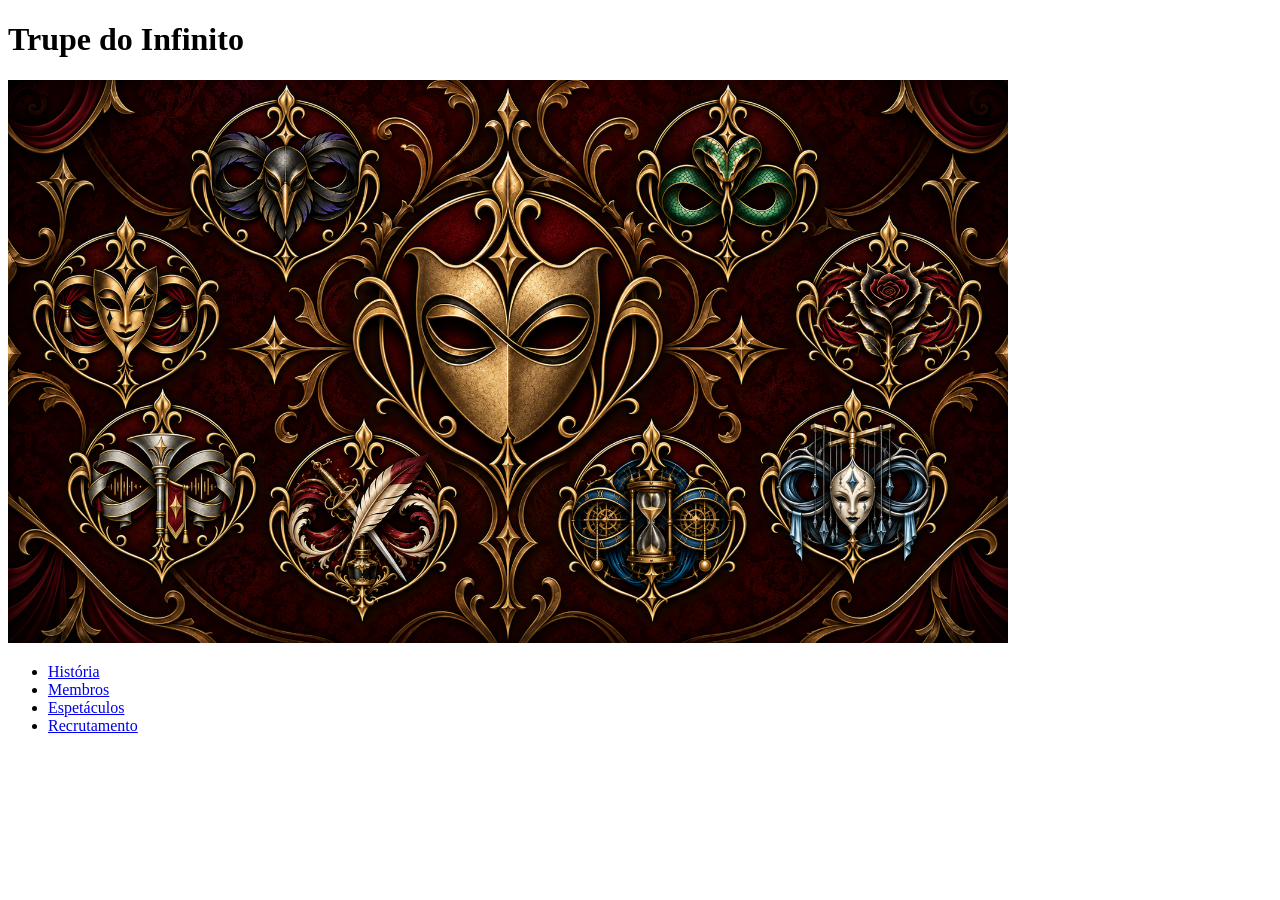
==== index.html @ ab0f1891 "Adiciona formulários: Recrutamento e Registro de palco" ====
<!DOCTYPE html>
<html lang="pt-br">
<head>
    <meta charset="UTF-8">
    <meta name="viewport" content="width=device-width, initial-scale=1.0">
    <title>Trupe do Infinito</title>
    <link rel="icon" type="image/png" href="midia/Icon.png">
</head>
<body>
    <header>
    <h1>Trupe do Infinito</h1>
    <img src="midia/The Troupe.png" alt="Logo da Trupe" width="1000px">
    </header>
    <main>
    <nav>
        <ul>
            <li><a href="historia.html">História</a></li>
            <li><a href="membros.html">Membros</a></li>
            <li><a href="espetaculos.html">Espetáculos</a></li>
            <li><a href="recrutamento.html">Recrutamento</a></li>
        </ul>
    </nav>
    </main>
</body>
</html>
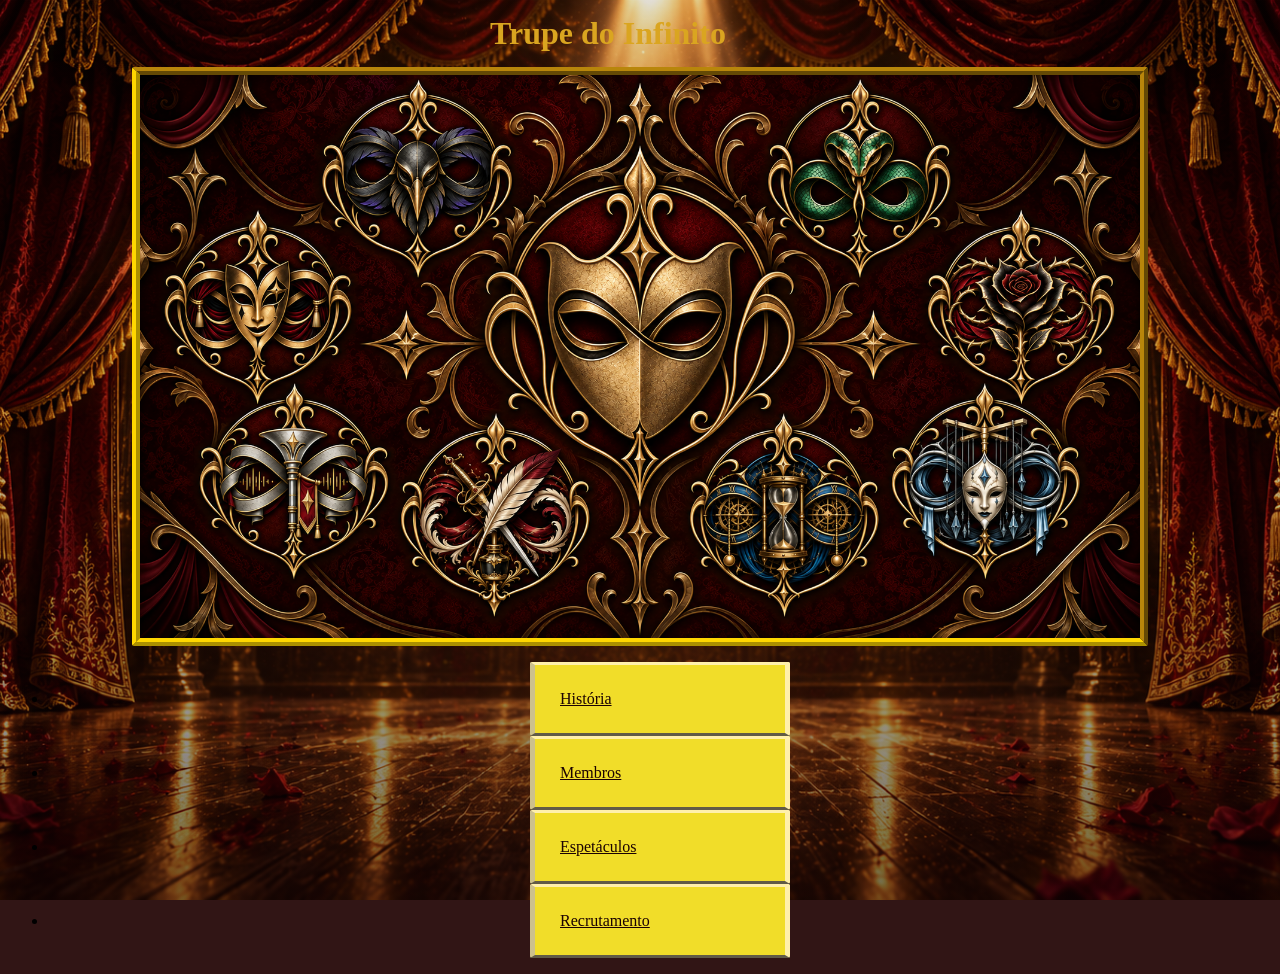
==== commit 08bccc08: "Primeiro teste de css" ====
--- a/index.html
+++ b/index.html
@@ -5,19 +5,20 @@
     <meta name="viewport" content="width=device-width, initial-scale=1.0">
     <title>Trupe do Infinito</title>
     <link rel="icon" type="image/png" href="midia/Icon.png">
+    <link rel="stylesheet" href="style.css">
 </head>
 <body>
     <header>
     <h1>Trupe do Infinito</h1>
-    <img src="midia/The Troupe.png" alt="Logo da Trupe" width="1000px">
+    <img id="logo" src="midia/The Troupe.png" alt="Logo da Trupe Extendida">
     </header>
     <main>
     <nav>
         <ul>
-            <li><a href="historia.html">História</a></li>
-            <li><a href="membros.html">Membros</a></li>
-            <li><a href="espetaculos.html">Espetáculos</a></li>
-            <li><a href="recrutamento.html">Recrutamento</a></li>
+            <li><a href="historia.html" class="menu">História</a></li>
+            <li><a href="membros.html" class="menu">Membros</a></li>
+            <li><a href="espetaculos.html" class="menu">Espetáculos</a></li>
+            <li><a href="recrutamento.html" class="menu">Recrutamento</a></li>
         </ul>
     </nav>
     </main>
--- a/style.css
+++ b/style.css
@@ -0,0 +1,47 @@
+body{
+    background-color: rgb(49, 21, 21);
+        color: var(--texto-claro);
+
+    background-image:
+        linear-gradient(
+            to bottom,
+            rgba(24, 3, 4, 0.12),
+            rgba(24, 3, 4, 0.20) 45%,
+            rgba(15, 2, 3, 0.58) 100%
+        ),
+        url("midia/Background.png");
+
+    background-size: cover;
+    background-position: center top;
+    background-repeat: no-repeat;
+    background-attachment: fixed;
+}
+
+h1{
+    color: goldenrod;
+    width: 300px;
+    margin: 15px auto;
+}
+
+#logo{
+    border-width: 8px;
+    border-style: ridge;
+    border-color: darkgoldenrod darkgoldenrod gold gold;
+    border-radius: 2px;
+    display: block;
+    width: 1000px;
+    margin: auto;
+}
+
+.menu{
+    color: rgb(27, 2, 2);
+    background-color: rgb(241, 221, 41);
+    border-style: solid;
+    border-color: rgb(255, 240, 171) rgb(255, 240, 171) rgb(97, 91, 70) rgb(204, 192, 140);
+    border-radius: 2px;
+    border-width: 3px 5px;
+    width: 200px;
+    margin: auto;
+    display: grid;
+    padding: 25px;
+}
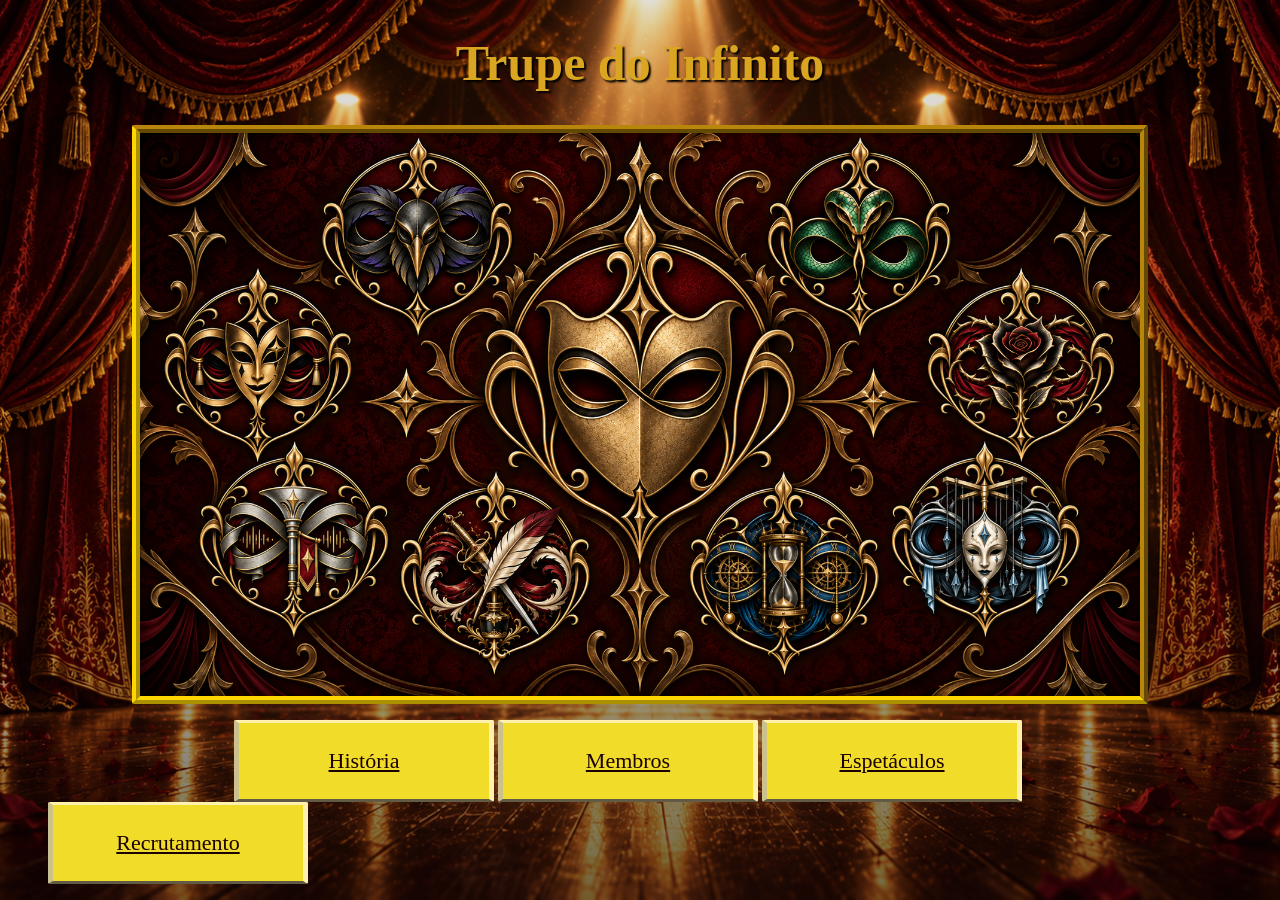
==== commit 8a4e5104: "Alinhamento de nav inicial" ====
--- a/index.html
+++ b/index.html
@@ -15,7 +15,7 @@
     <main>
     <nav>
         <ul>
-            <li><a href="historia.html" class="menu">História</a></li>
+            <li><a href="historia.html" class="menu" id="men1">História</a></li>
             <li><a href="membros.html" class="menu">Membros</a></li>
             <li><a href="espetaculos.html" class="menu">Espetáculos</a></li>
             <li><a href="recrutamento.html" class="menu">Recrutamento</a></li>
--- a/style.css
+++ b/style.css
@@ -19,8 +19,11 @@
 
 h1{
     color: goldenrod;
-    width: 300px;
-    margin: 15px auto;
+    text-align: center;
+    text-shadow: 2px 2px 2px black;
+    font-family: 'Times New Roman', Times, serif;
+    font-size: 50px;
+    font-weight: 800;
 }
 
 #logo{
@@ -30,7 +33,8 @@
     border-radius: 2px;
     display: block;
     width: 1000px;
-    margin: auto;
+    margin-left: auto;
+    margin-right: auto;
 }
 
 .menu{
@@ -41,7 +45,20 @@
     border-radius: 2px;
     border-width: 3px 5px;
     width: 200px;
-    margin: auto;
-    display: grid;
     padding: 25px;
+    text-align: center;
+    font-family: Georgia, 'Times New Roman', Times, serif;
+    font-size: 22px;
 }
+
+li{
+    display: inline-flex;
+    justify-content: center;
+    align-items: center;
+    list-style: none;
+
+}
+
+#men1{
+    margin-left: 186px;
+}
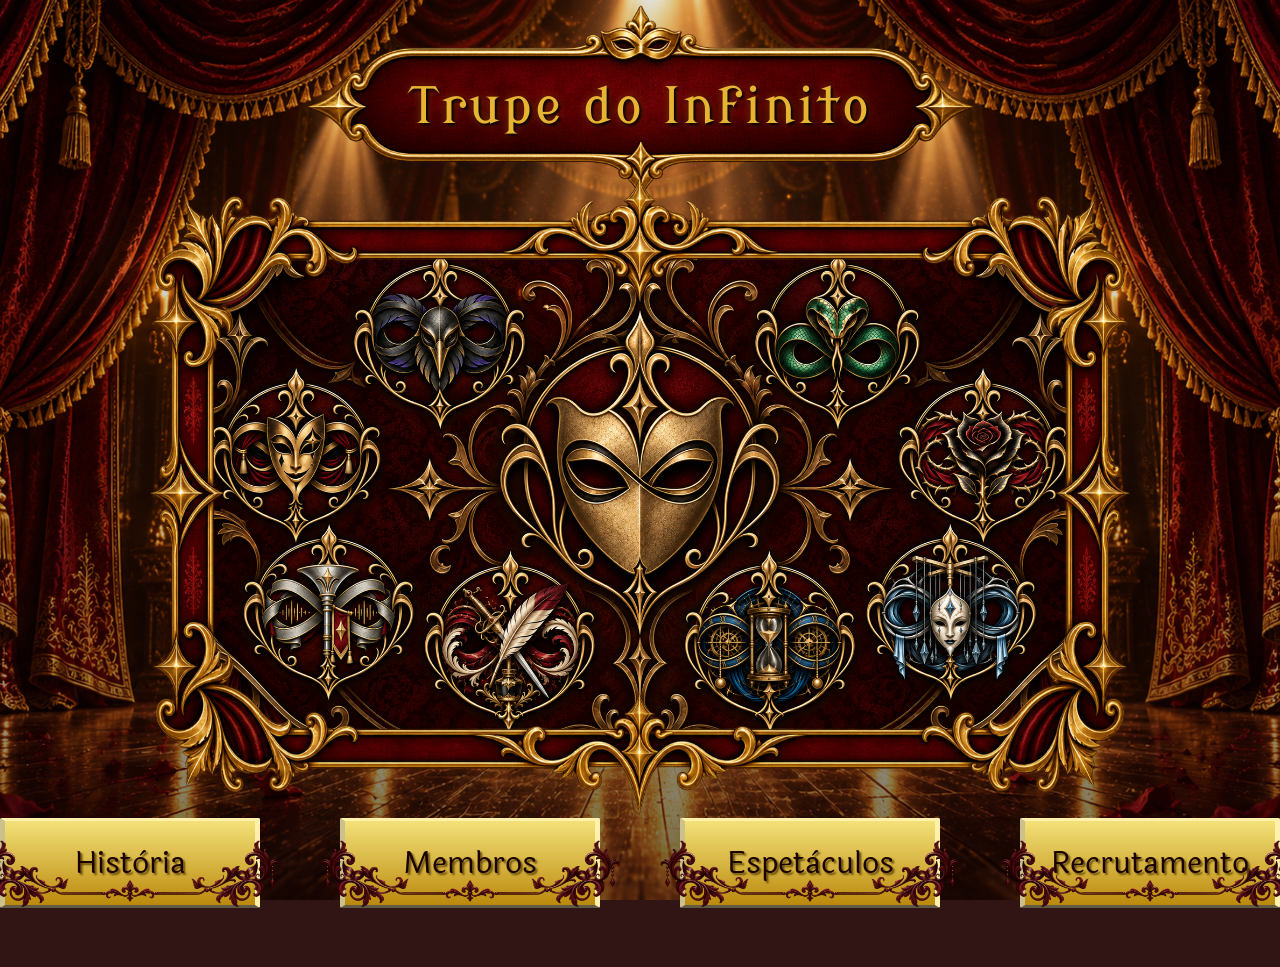
==== commit 72ca0260: "V1 do CSS da página inicial" ====
--- a/index.html
+++ b/index.html
@@ -6,19 +6,38 @@
     <title>Trupe do Infinito</title>
     <link rel="icon" type="image/png" href="midia/Icon.png">
     <link rel="stylesheet" href="style.css">
+    <link rel="preconnect" href="https://fonts.googleapis.com">
+    <link rel="preconnect" href="https://fonts.gstatic.com" crossorigin>
+    <link href="https://fonts.googleapis.com/css2?family=Laila:wght@300;400;500;600;700&display=swap" rel="stylesheet">
+    <link href="https://fonts.googleapis.com/css2?family=Abyssinica+SIL&family=Modern+Antiqua&display=swap" rel="stylesheet">
 </head>
 <body>
     <header>
     <h1>Trupe do Infinito</h1>
-    <img id="logo" src="midia/The Troupe.png" alt="Logo da Trupe Extendida">
+    <div class="logoGeral">
+        <img id="logo" src="midia/The Troupe.png" alt="Logo da Trupe Extendida">
+        <img id="Moldura" src="midia/Moldura.png">
+    </div>
     </header>
     <main>
     <nav>
         <ul>
-            <li><a href="historia.html" class="menu" id="men1">História</a></li>
-            <li><a href="membros.html" class="menu">Membros</a></li>
-            <li><a href="espetaculos.html" class="menu">Espetáculos</a></li>
-            <li><a href="recrutamento.html" class="menu">Recrutamento</a></li>
+            <li><a href="historia.html" class="menu" id="men1">
+                <span>Història</span>
+                <i class="orn-left"></i>
+            </a></li>
+            <li><a href="membros.html" class="menu">
+                <span>Membros</span>
+                <i class="orn-left"></i>
+            </a></li>
+            <li><a href="espetaculos.html" class="menu">
+                <span>Espetàculos</span>
+                <i class="orn-left"></i>
+            </a></li>
+            <li><a href="recrutamento.html" class="menu">
+                <span>Recrutamento</span>
+                <i class="orn-left"></i>
+            </a></li>
         </ul>
     </nav>
     </main>
--- a/style.css
+++ b/style.css
@@ -18,47 +18,161 @@
 }
 
 h1{
-    color: goldenrod;
-    text-align: center;
-    text-shadow: 2px 2px 2px black;
-    font-family: 'Times New Roman', Times, serif;
+    width: 800px;
+    aspect-ratio: 3.5 / 1;
+
+    margin: -15px auto -10px;
+
+    display: flex;
+    justify-content: center;
+    align-items: center;
+
+    background-image: url(midia/Title.png);
+    background-size: contain;
+    background-position: center;
+    background-repeat: no-repeat;
+
+    color: rgb(230, 180, 50);
+    font-family: "Modern Antiqua", serif;
+    font-weight: 400;
+    font-style: normal;
     font-size: 50px;
-    font-weight: 800;
+
+    text-shadow:
+        2px 2px 3px black,
+        0 0 8px rgb(120, 60, 0);
+    
+    letter-spacing: 3px;
+}
+
+.logoGeral{
+    position: relative;
+    width: 900px;
+    max-width: 90%;
+    margin: 35px auto 45px;
 }
 
 #logo{
-    border-width: 8px;
-    border-style: ridge;
-    border-color: darkgoldenrod darkgoldenrod gold gold;
-    border-radius: 2px;
     display: block;
-    width: 1000px;
-    margin-left: auto;
-    margin-right: auto;
+    width: 100%;
+    height: auto;
+    position: relative;
+    z-index: 1;
+}
+
+#Moldura{
+    position: absolute;
+    top: 50%;
+    left: 50%;
+    width: 110%;
+    height: 130%;
+    transform: translate(-50%, -50%);
+    pointer-events: none;
+    z-index: 2;
 }
 
 .menu{
     color: rgb(27, 2, 2);
-    background-color: rgb(241, 221, 41);
+    position: relative;
+    background: linear-gradient( 180deg, rgb(243, 225, 121), rgb(187, 137, 12));
     border-style: solid;
     border-color: rgb(255, 240, 171) rgb(255, 240, 171) rgb(97, 91, 70) rgb(204, 192, 140);
     border-radius: 2px;
     border-width: 3px 5px;
-    width: 200px;
+    display: flex;
+    justify-content: center;
+    align-items: center;
+    width: 260px;
+    height: 90px;
     padding: 25px;
-    text-align: center;
-    font-family: Georgia, 'Times New Roman', Times, serif;
-    font-size: 22px;
+    text-decoration: none;
+    font-family: "Laila", serif;
+    text-shadow: 2px 2px 2px rgb(99, 73, 9);
+    font-size: 30px;
+    transition: 0.3s;
+    margin: 0;
+    box-sizing: border-box;
+    overflow: visible;
+}
+
+.menu .orn-left{
+    position: absolute;
+    top: 40%;
+    transform: translateY(-50%);
+    width: 220px;
+    height: 210px;
+
+    background-repeat: no-repeat;
+    background-position: center;
+    background-size: contain;
+
+    pointer-events: none;
+    z-index: 2;
+    opacity: 0;
+
+    transition: opacity 0.2s ease;
+}
+
+.menu .orn-left{
+    left: -75px;
+    background-image: url("midia/Molde2E.png");
+}
+
+.menu:hover .orn-left{
+    opacity: 1;
+}
+
+.menu span{
+    position: relative;
+    z-index: 3;
+}
+
+.menu::before{
+    content: "";
+    position: absolute;
+
+    left: 50%;
+    top: 65%;
+    transform: translate(-50%, -50%);
+
+    width: 300px;
+    height: 100px;
+
+    background: url("midia/Molde1.png") center / contain no-repeat;
+
+    pointer-events: none;
+    z-index: 2;
+
+    opacity: 1;
+    transition: opacity 0.2s ease
+}
+
+.menu:hover::before{
+    opacity: 0;
+}
+
+.menu:hover{
+    background: linear-gradient( 135deg, rgb(75, 4, 4), black);
+    color: rgb(255, 239, 149);
+    text-shadow: 2px 2px 3px black,
+    0 0 8px rgba(255, 221, 120, 0.7);
+}
+
+
+nav ul{
+    display: flex;
+    justify-content: center;
+    align-items: center;
+    gap: 80px;
+    padding: 20px;
+    margin: 0;
 }
 
 li{
-    display: inline-flex;
-    justify-content: center;
-    align-items: center;
     list-style: none;
-
 }
 
-#men1{
-    margin-left: 186px;
+.descrições-link{
+    line-height: 1px;
+    font-size: 10px;
 }
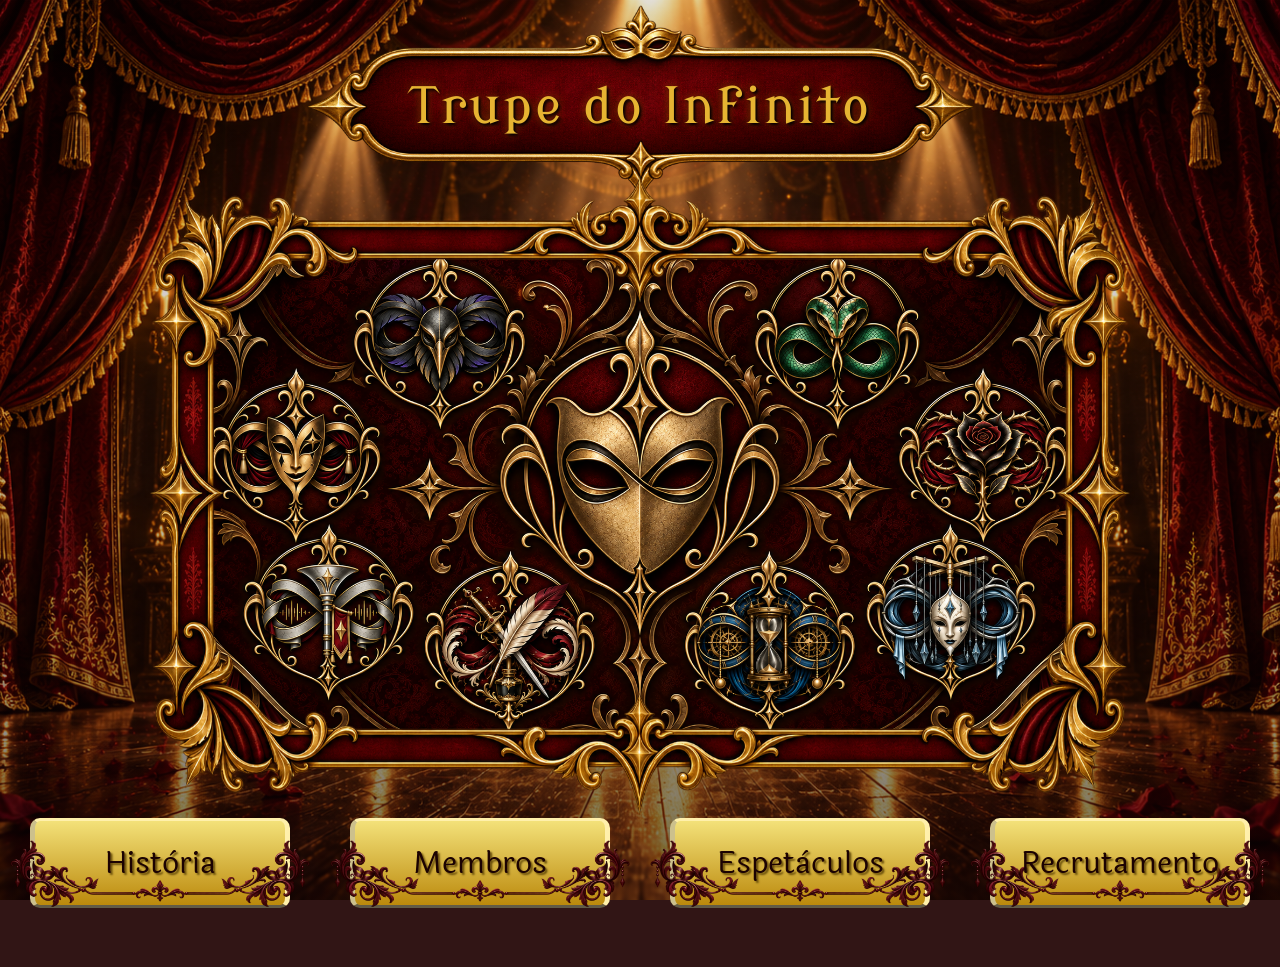
==== commit afd968df: "V1 CSS História" ====
--- a/index.html
+++ b/index.html
@@ -13,14 +13,14 @@
 </head>
 <body>
     <header>
-    <h1>Trupe do Infinito</h1>
+    <h1 id="titleIndex">Trupe do Infinito</h1>
     <div class="logoGeral">
         <img id="logo" src="midia/The Troupe.png" alt="Logo da Trupe Extendida">
         <img id="Moldura" src="midia/Moldura.png">
     </div>
     </header>
     <main>
-    <nav>
+    <nav id="menuInicial">
         <ul>
             <li><a href="historia.html" class="menu" id="men1">
                 <span>Història</span>
--- a/style.css
+++ b/style.css
@@ -17,7 +17,7 @@
     background-attachment: fixed;
 }
 
-h1{
+#titleIndex{
     width: 800px;
     aspect-ratio: 3.5 / 1;
 
@@ -77,7 +77,7 @@
     background: linear-gradient( 180deg, rgb(243, 225, 121), rgb(187, 137, 12));
     border-style: solid;
     border-color: rgb(255, 240, 171) rgb(255, 240, 171) rgb(97, 91, 70) rgb(204, 192, 140);
-    border-radius: 2px;
+    border-radius: 10px;
     border-width: 3px 5px;
     display: flex;
     justify-content: center;
@@ -159,11 +159,11 @@
 }
 
 
-nav ul{
-    display: flex;
-    justify-content: center;
-    align-items: center;
-    gap: 80px;
+#menuInicial ul{
+    display: flex;
+    justify-content: center;
+    align-items: center;
+    gap: 60px;
     padding: 20px;
     margin: 0;
 }
@@ -172,7 +172,55 @@
     list-style: none;
 }
 
-.descrições-link{
-    line-height: 1px;
-    font-size: 10px;
+#Origem{
+
+    background: linear-gradient( 179deg, rgb(140, 6, 6), rgb(69, 6, 6));
+    padding: 20px;
+    border: 5px ridge gold;
+
+
+    display: flex;
+    justify-content: center;
+    align-items: center;
+
+    color: rgb(230, 180, 50);
+    font-family: "Modern Antiqua", serif;
+    font-weight: 400;
+    font-style: normal;
+    font-size: 50px;
+    text-shadow: 5px 5px 5px  black;
+
+}
+
+#historia{
+    background-color: rgb(17, 16, 16);
+
+    color: bisque;
+    font-family: "Laila", serif;
+    text-shadow: 2px 2px 2px rgb(99, 73, 9);
+
+    padding: 15px 30px;
+
+    border: 5px ridge darkgoldenrod;
+}
+#historia b{
+    color: rgb(249, 242, 142);
+}
+#historia i{
+    color: rgb(142, 209, 242);
+}
+#historia .Trupe{
+    color:gold
+}
+
+#back{
+    display: flex;
+    justify-content: center;
+    align-items: center;
+
+    background-color: black;
+
+    border: 2px groove gold;
+    border-radius: 5px;
+    border-width: 3px 5px;
 }
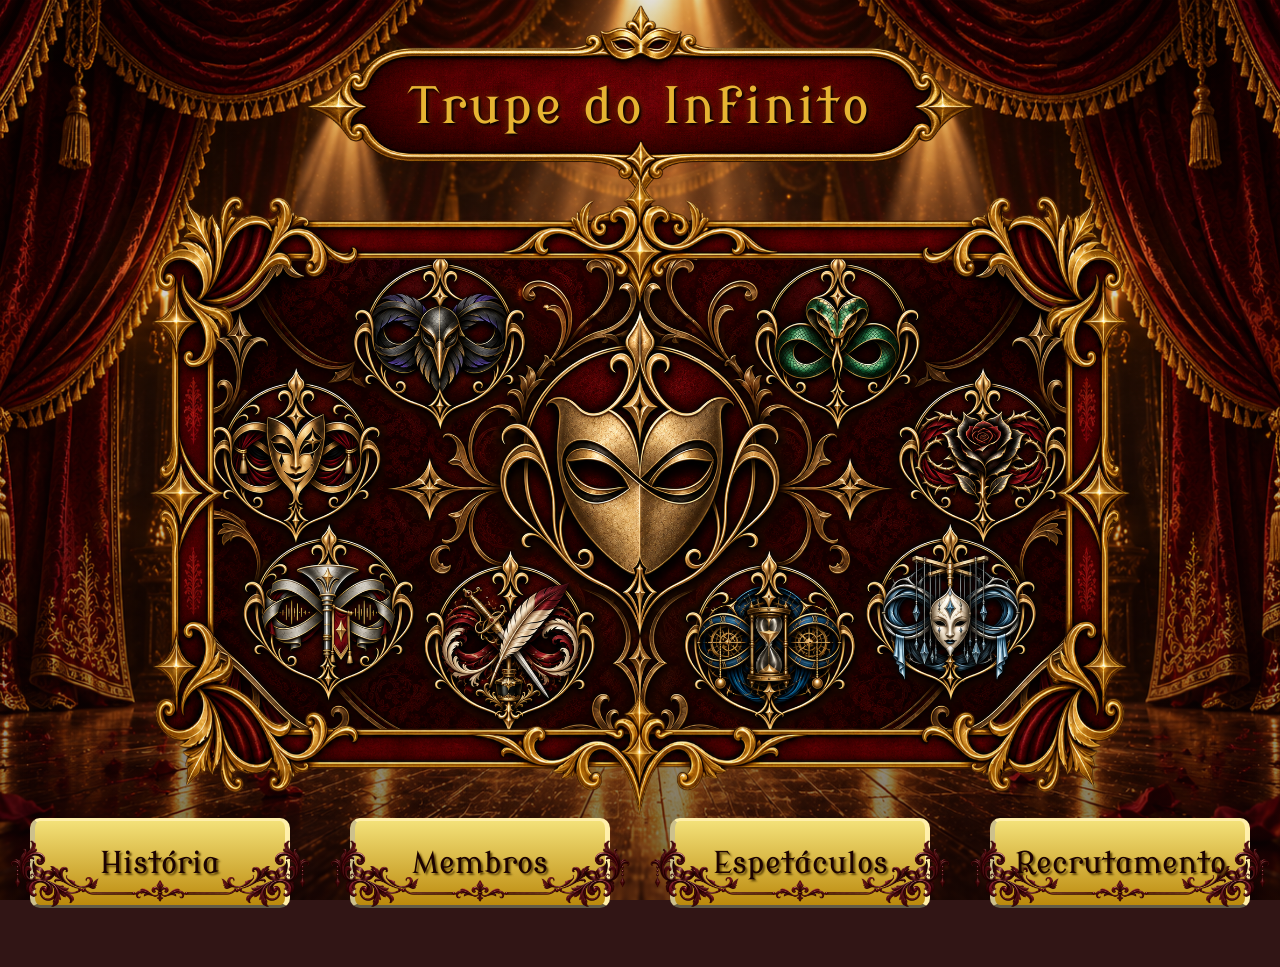
==== commit c803b53f: "Correção texto e fonte" ====
--- a/index.html
+++ b/index.html
@@ -23,7 +23,7 @@
     <nav id="menuInicial">
         <ul>
             <li><a href="historia.html" class="menu" id="men1">
-                <span>Història</span>
+                <span>História</span>
                 <i class="orn-left"></i>
             </a></li>
             <li><a href="membros.html" class="menu">
@@ -31,7 +31,7 @@
                 <i class="orn-left"></i>
             </a></li>
             <li><a href="espetaculos.html" class="menu">
-                <span>Espetàculos</span>
+                <span>Espetáculos</span>
                 <i class="orn-left"></i>
             </a></li>
             <li><a href="recrutamento.html" class="menu">
--- a/style.css
+++ b/style.css
@@ -1,6 +1,6 @@
 body{
     background-color: rgb(49, 21, 21);
-        color: var(--texto-claro);
+        color: bisque;
 
     background-image:
         linear-gradient(
@@ -40,7 +40,7 @@
 
     text-shadow:
         2px 2px 3px black,
-        0 0 8px rgb(120, 60, 0);
+        0 0 8px rgb(120, 60, 0, 0.9);
     
     letter-spacing: 3px;
 }
@@ -86,7 +86,7 @@
     height: 90px;
     padding: 25px;
     text-decoration: none;
-    font-family: "Laila", serif;
+    font-family: "Modern Antiqua", serif;
     text-shadow: 2px 2px 2px rgb(99, 73, 9);
     font-size: 30px;
     transition: 0.3s;
@@ -172,11 +172,13 @@
     list-style: none;
 }
 
-#Origem{
-
-    background: linear-gradient( 179deg, rgb(140, 6, 6), rgb(69, 6, 6));
-    padding: 20px;
-    border: 5px ridge gold;
+.Titulo{
+
+    background: linear-gradient( 179deg, rgb(31, 1, 1), rgb(15, 3, 2));
+    padding: 15px;
+    border: 2px ridge gold;
+    border-radius: 10px;
+    margin-top: 10px;
 
 
     display: flex;
@@ -192,35 +194,801 @@
 
 }
 
-#historia{
-    background-color: rgb(17, 16, 16);
+.page{
+    background: radial-gradient(circle, rgb(109, 7, 7), rgb(58, 5, 5));
 
     color: bisque;
-    font-family: "Laila", serif;
+    font-family: "Literata", serif;
+    font-size: 18px;
     text-shadow: 2px 2px 2px rgb(99, 73, 9);
 
     padding: 15px 30px;
-
-    border: 5px ridge darkgoldenrod;
-}
-#historia b{
+    margin: 30px auto;
+
+    border: 10px ridge darkgoldenrod;
+    border-radius: 50px;
+
+    display: none;
+
+    max-width: 59%;
+
+    line-height: 180%;
+}
+.page b{
     color: rgb(249, 242, 142);
 }
-#historia i{
+.page i{
     color: rgb(142, 209, 242);
 }
-#historia .Trupe{
+.page .Trupe{
     color:gold
 }
 
-#back{
-    display: flex;
-    justify-content: center;
-    align-items: center;
-
-    background-color: black;
-
-    border: 2px groove gold;
-    border-radius: 5px;
+footer{
+    display: flex;
+    justify-content: center;
+    align-items: center;
+}
+
+.HistImg{
+    width: 68%;
+
+    margin: 30px auto 10px;
+    border: 5px groove gold;
+
+    display: block;
+
+    box-shadow: 5px 5px 10px black;
+}
+
+#HistFooter{
+    background: linear-gradient( 179deg, rgb(31, 1, 1), rgb(15, 3, 2));
+    padding: 5px;
+    border: 2px ridge gold;
+    border-radius: 10px;
+    margin: -25px auto;
+
+    display: flex;
+    justify-content: center;
+    align-items: center;
+
+    color: rgb(230, 180, 50);
+    font-family: "Modern Antiqua", serif;
+    font-weight: 400;
+    font-style: normal;
+    font-size: 25px;
+    text-shadow: 5px 5px 5px  black;
+
+    box-sizing: border-box;
+    width: 20%;
+}
+
+#HistFooter img{
+    display: block;
+
+    width: 40px;
+    height: auto;
+
+    object-fit: contain;
+}
+
+#HistFooter p{
+    margin: 0 auto;
+}
+
+.cont{
+    display: none;
+}
+
+.seta{
+    background: transparent;
+    border: none;
+
+    color: gold;
+
+    display: flex;
+    align-items: center;
+    gap: 5px;
+
+    cursor: pointer;
+
+    font-family: "Literata", serif;
+    font-weight: bolder;
+    font-size: medium;
+}
+
+.seta:hover{
+    filter: brightness(1.35);
+    transform: scale(1.05);
+}
+
+.navegador{
+    display: flex;
+    justify-content: center;
+    align-items: center;
+
+    padding: 5px;
+}
+
+.navegador a, .navegador b{
+    background: radial-gradient(circle, goldenrod, darkgoldenrod);
+
+    padding: 8px;
+    padding-left: 80px;
+    padding-right: 80px;
+    margin-top: -15px;
+    border-radius: 2px;
+
+    display: flex;
+    justify-content: center;
+    align-items: center;
+}
+.navegador a{
+    color:rgb(75, 4, 4);
+    text-decoration: none;
+    font-family: "Modern Antiqua", serif;
+    font-weight: bolder;
+    font-size: medium;
+    transition: 0.3s;
+}
+.navegador b{
+    color:black;
+    text-decoration: none;
+    font-family: "Modern Antiqua", serif;
+    font-weight: bolder;
+    font-size: medium;
+    transition: 0.3s;
+}
+
+.navegador a:hover{
+    background: linear-gradient( 135deg, rgb(75, 4, 4), black);
+    color: rgb(255, 239, 149);
+    text-shadow: 2px 2px 3px black,
+    0 0 8px rgba(255, 221, 120, 0.7);
+}
+
+.membro{
+    display: none;
+
+    background:
+        radial-gradient(
+            circle at 15% 35%,
+            var(--cor-media) 0%,
+            var(--cor-escura) 45%
+        );
+
+    color: bisque;
+    font-family: "Literata", serif;
+    font-size: 18px;
+    text-shadow: 2px 2px 2px rgba(0, 0, 0, 0.63);
+
+    padding: 15px 30px;
+    margin-bottom: 2%;
+
+    border: 5px solid darkgoldenrod;
+    border-radius: 50px;
+    box-sizing: border-box;
+    box-shadow: inset 15px 15px 45px black;
+}
+#visionaria{
+    --cor-media: #39444d;
+    --cor-escura: #0d1114;
+    --cor-acento: #bbc8d1;
+    --cor-secundaria: #d5aa55;
+        background:
+        radial-gradient(
+            circle at 15% 30%,
+            #45535d 0%,
+            #1b2429 35%,
+            #0d1012 75%
+        );
+}
+#diletante{
+    --cor-escura: #150303;
+    --cor-media: #560b0d;
+    --cor-acento: #b92b32;
+    --cor-secundaria: #c69a42;
+}
+#corvo{
+    --cor-escura: #0c0801;
+    --cor-media: #300030;
+    --cor-acento: #8e3a9e;
+    --cor-secundaria: #97835a;
+}
+#arauto{
+    --cor-media: #6f6a58;
+    --cor-escura: #17140e;
+    --cor-acento: #f3b310;
+    --cor-secundaria: #f0d89a;
+        background:
+        radial-gradient(
+            circle at 15% 30%,
+            #77715f 0%,
+            #3d392f 35%,
+            #17140e 80%
+        );
+}
+#rosa{
+    --cor-acento: #c23b42;
+    --cor-media: #68191d;
+    --cor-escura: #120304;
+    --cor-secundaria: #b99a58;
+
+    box-shadow:
+    0 0 18px rgba(155, 30, 35, 0.45);
+}
+#vibora{
+    --cor-media: #164c2d;
+    --cor-escura: #041109;
+    --cor-acento: #3d9860;
+    --cor-secundaria: #b88943;
+    background:
+    radial-gradient(
+        circle at 15% 30%,
+        #174b2c 0%,
+        #0b2818 40%,
+        #041009 80%
+    );
+}
+#poeta{
+    --cor-media: #35101f;
+    --cor-escura: #090506;
+    --cor-acento: #b48a42;
+    --cor-secundaria: #d2b16d;
+        background:
+        radial-gradient(
+            circle at 15% 30%,
+            #35101f 0%,
+            #1d0911 38%,
+            #080506 78%
+        );
+}
+#marionete{
+    --cor-media: #203d5a;
+    --cor-escura: #070b16;
+    --cor-acento: #5594c2;
+    --cor-secundaria: #d4dbe3;
+}
+#relogio{
+    --cor-media: #493015;
+    --cor-escura: #080b10;
+    --cor-acento: #9c651e;
+    --cor-secundaria: #bb8c3a;
+        background:
+        radial-gradient(
+            circle at 15% 30%,
+            #50351a 0%,
+            #21150b 38%,
+            #07101b 100%
+        );
+}
+#mimica{
+    --cor-media: #132b73;
+    --cor-escura: #050616;
+    --cor-acento: #456fc7;
+    --cor-secundaria: #c7d0e4;
+    background:
+    radial-gradient(
+        circle at 15% 30%,
+        #19347c 0%,
+        #0c1747 35%,
+        #050616 75%
+    );
+}
+
+#membrosLayout{
+    display: grid;
+
+    grid-template-columns: 280px 1fr;
+
+    gap: 35px;
+    align-items: start;
+
+    max-width: 1650px;
+
+    margin: 35px auto;
+}
+.membro-principal{
+    display: grid;
+
+    grid-template-columns: 320px 1fr;
+
+    gap: 35px;
+
+    align-items: start;
+}
+.membro-imagem img{
+    display: block;
+
+    width: 100%;
+    height: auto;
+
+    border: 3px solid var(--cor-secundaria);
+    border-radius: 15px;
+
+    box-shadow:
+        0 0 10px var(--cor-media);
+}
+.membro-info{
+    margin-top: 5%;
+}
+.membro p{
+    font-size: 20px;
+    line-height: 1.45;
+    margin-top: 1%;
+}
+.membro h2{
+    font-size: 230%;
+    display: flex;
+    justify-content: center;
+    margin-bottom: -2px;
+    color: var(--cor-secundaria);
+    font-family: "Modern Antiqua", serif;
+}
+.membro b{
+    color: var(--cor-acento);
+}
+.membros-lateral{
+    width: 100%;
+
+    display: flex;
+    flex-direction: column;
+
+    align-items: center;
+
+    gap: 20px;
+}
+#membroAtivoPreview{
+    width: 100%;
+
+    display: flex;
+    flex-direction: column;
+
+    align-items: center;
+    justify-content: center;
+
+    gap: 3px;
+
+    background: radial-gradient(circle,#320607, #160202 75%);
+    border: 5px solid #9e7414;
+    border-radius: 20px;
+    box-shadow: 10px 10px 5px black;
+
+    padding: 1%;
+}
+.seloGrande img{
+    display: block;
+
+    width: 200px;
+    height: 200px;
+
+    object-fit: contain;
+}
+.seloGrande span{
+    display: flex;
+    justify-content: center;
+    align-items: center;
+}
+.nomeSeloGrande{
+    color: goldenrod;
+
+    font-family: "Modern Antiqua", serif;
+    font-size: 26px;
+
+    text-shadow:
+        2px 2px 3px black,
+        0 0 7px rgba(218, 165, 32, 0.5);
+}
+#gradeSelos{
+    display: grid;
+
+    grid-template-columns: repeat(2, 1fr);
+
+    column-gap: 20px;
+    row-gap: 12px;
+
+    width: 100%;
+
+    justify-items: center;
+    align-items: center;
+
+    background: radial-gradient(circle,#320607, #160202 75%);
+    border: 5px solid #9e7414;
+    border-radius: 20px;
+    box-shadow: 10px 10px 5px black;
+}
+.selo-mini{
+    position: relative;
+
+    width: 110px;
+    height: 110px;
+
+    padding: 1px;
+
+    border: none;
+    background: transparent;
+
+    cursor: pointer;
+
+    display: flex;
+    align-items: center;
+    justify-content: center;
+
+}
+.selo-mini img{
+    display: block;
+
+    width: 100%;
+    height: 100%;
+
+    object-fit: contain;
+
+    transition: 0.3s ease;
+}
+.selo-mini span{
+    display: flex;
+    align-items: center;
+    justify-content: center;
+
+    color: var(--escrita);
+    text-shadow: 0 2px 4px black, 0 0 7px black, 0 0 10px var(--escrita);
+
+    font-family: "Literatata", serif;
+    font-size: 25px;
+
+    position: absolute;
+    inset: 0;
+
+    opacity: 0;
+}
+.selo-mini:hover img{
+    filter:
+        blur(1px)
+        brightness(1.15);
+
+    transform: scale(1.05);
+}
+.selo-mini:hover span{
+    opacity: 1;
+}
+
+#SeloVisionaria{
+    --escrita: #cbd5dc;
+}
+
+#SeloDiletante{
+    --escrita: #d84a50;
+}
+
+#SeloCorvo{
+    --escrita: #a85db8;
+}
+
+#SeloArauto{
+    --escrita: #f0cf79;
+}
+
+#SeloRosa{
+    --escrita: #d94d55;
+}
+
+#SeloVibora{
+    --escrita: #55b778;
+}
+
+#SeloPoeta{
+    --escrita: #d0a15d;
+}
+
+#SeloMarionete{
+    --escrita: #72afe0;
+}
+
+#SeloRelogio{
+    --escrita: #d49a3e;
+}
+
+#SeloMimica{
+    --escrita: #759de6;
+}
+.seloGrande{
+    display: none;
+}
+.seloGrande.ativo{
+    display: block;
+}
+.page.ativo{
+    display: block;
+}
+
+.membro.ativo{
+    display: block;
+}
+.cont.ativo{
+    display: block;
+}
+.tabela{
+    background: radial-gradient(circle, rgb(78, 4, 4), rgb(58, 5, 5));
+
+    color: bisque;
+    font-family: "Literata", serif;
+    font-size: 18px;
+    text-shadow: 0px 0px 5px rgb(99, 73, 9);
+
+    border: 10px ridge darkgoldenrod;
+    border-radius: 1px;
+
+    max-width: fit-content;
+
+    margin: 0 auto;
+
+    display: none;
+}
+.tabela th,
+.tabela td{
+    padding-left: 100px;
+    padding-right: 100px;
+}
+.tabela b{
+    color: goldenrod;
+    filter: brightness(1.5);
+}
+.tabela .fracasso{
+    color: #000000;
+    text-shadow: 0px 0px 5px #180304;
+}
+.tabela i{
+    color: #5594c2;
+}
+.tabela .Mystery{
+    filter: brightness(2);
+}
+.tabela .Plano{
+    color: rgb(247, 210, 166);
+}
+.tabela tr td{
+    border-bottom: 3px solid darkgoldenrod;
+    border-radius: 10px;
+    border-top: 50px solid transparent;
+    text-align: center;
+}
+.tabela thead{
+    color: gold;
+    font-family: "Literata", serif;
+    font-weight: bold;
+    font-size: 35px;
+    background-color: rgb(45, 3, 3);
+}
+.membros-espetaculo{
+    display: flex;
+    justify-content: center;
+    gap: 10px;
+}
+.membros-espetaculo img{
+    width: 110px;
+}
+.MoldeTabela{
+    position: relative;
+}
+.MoldeTabela img{
+    position: absolute;
+    width: 250px;
+
+    top: 50%;
+    transform: translateY(-55%);
+}
+.MoldeTabela:first-child img{
+    right: 55%;
+    transform: translateY(-53%);
+}
+
+.MoldeTabela:last-child img{
+    left: 55%;
+}
+#registro{
+    background: radial-gradient(circle, rgb(78, 4, 4), rgb(58, 5, 5));
+
+    color: bisque;
+    font-family: "Literata", serif;
+    font-size: 18px;
+    text-shadow: 0px 0px 5px rgb(99, 73, 9);
+
+    border: 10px ridge darkgoldenrod;
+    border-radius: 1px;
+
+    margin: 30px auto;
+
+    max-width: fit-content;
+}
+#registro h2{
+    color: gold;
+    font-family: "Modern Antiqua", serif;
+    font-weight: bold;
+    font-size: 35px;
+    background-color: rgb(61, 4, 4);
+    border-bottom: 2px solid darkgoldenrod;
+    border-radius: 3px;
+    display: flex;
+    justify-content: center;
+    padding: 10px;
+    margin: 0px auto;
+}
+.indicador{
+    color: goldenrod;
+    font-size: 30px;
+    font-family: "Literata", serif;
+}
+.card-form{
+    display: flex;
+}
+#registro p{
+    padding-bottom: 10px;
+    padding-top: 0px;
+    padding-left: 10px;
+    padding-right: 50px;
+}
+input, select{
+    padding: 5px;
+    margin-left: 10px;
+    transform: translateY(-10%);
+    border: 2px solid gold;
+    border-radius: 7px;
+    background-color: rgb(226, 225, 223);
+    cursor: pointer;
+}
+input:focus{
+    outline: none;
+    border-color: gold;
+    box-shadow: 0 0 8px goldenrod;
+}
+input::placeholder{
+    color: #9e7d68;
+    font-style: italic;
+}
+input:checked{
+    accent-color: gold;
+    box-shadow: 0 0 8px goldenrod;
+}
+#Registrar{
+    color: black;
+    background: linear-gradient( 180deg, goldenrod, darkgoldenrod);
+    border-style: solid;
+    border-color: goldenrod;
+    border-radius: 10px;
     border-width: 3px 5px;
+    padding: 10px;
+    text-decoration: none;
+    font-family: "Literata", serif;
+    text-shadow: 2px 2px 2px rgb(99, 73, 9);
+    font-size: 20px;
+    margin: 30px;
+    cursor: pointer;
+}
+.auxiliares{
+    display: grid;
+    grid-template-columns: repeat(2, 1fr);
+    gap: 5px 25px;
+}
+fieldset{
+    border: none;
+}
+#registro select:focus{
+    outline: none;
+    border-color: gold;
+    box-shadow: 0 0 8px goldenrod;
+}
+#registro button{
+    cursor: pointer;
+    transition: 0.2s;
+}
+
+#registro button:hover{
+    filter: brightness(1.2);
+    transform: scale(1.04);
+}
+
+legend{
+    color: gold;
+    font-family: "Modern Antiqua", serif;
+    font-weight: bold;
+    font-size: 25px;
+    background: linear-gradient(165deg, rgb(75, 4, 4), rgb(65,5,5));
+    border-bottom: 2px solid darkgoldenrod;
+    border-radius: 50px;
+    display: flex;
+    padding: 10px;
+    margin: 10px;
+}
+.auxiliares{
+    display: grid;
+
+    grid-template-columns: repeat(2, 1fr);
+
+    column-gap: 30px;
+    row-gap: 5px;
+}
+#modalRegistro{
+    display: none;
+
+    position: fixed;
+    inset: 0;
+
+    background: rgba(0, 0, 0, 0.75);
+
+        justify-content: center;
+    align-items: center; 
+
+    z-index: 1000;
+}
+#janelaRegistro{
+    position: relative;
+    transform: scale(0.97);
+}
+#fecharRegistro{
+    position: absolute;
+    top: 10px;
+    right: 10px;
+
+    cursor: pointer;
+
+    background: linear-gradient( 180deg, goldenrod, darkgoldenrod);
+
+    border-style: solid;
+    border-color: goldenrod;
+    border-radius: 10px;
+    border-width: 3px;
+
+    padding: 2px;
+    padding-left: 20px;
+    padding-right: 20px;
+
+    text-decoration: none;
+    font-family: "Literata", serif;
+    text-shadow: 2px 2px 2px rgb(99, 73, 9);
+    font-size: 20px;
+
+    margin-top: 40px;
+    margin-right: 30px;
+    cursor: pointer;
+}
+.EspecButtons{
+    background: linear-gradient( 179deg, rgb(31, 1, 1), rgb(15, 3, 2));
+    padding: 5px;
+    border: 2px ridge gold;
+    border-radius: 10px;
+    margin: 3px;
+
+    display: flex;
+    justify-content: center;
+    align-items: center;
+
+    color: rgb(230, 180, 50);
+    font-family: "Modern Antiqua", serif;
+    font-weight: 400;
+    font-style: normal;
+    font-size: 25px;
+    text-shadow: 5px 5px 5px  black;
+
+    box-sizing: border-box;
+    width: 20%;
+    cursor: pointer;
+    pointer-events: all;
+}
+.EspecButtons:hover{
+    filter: brightness(1.35);
+    transform: scale(1.05);
+}
+#EspecFooter{
+    display: flex;
+    justify-content: center;
+    align-items: center;
+}
+#EspecAnt{
+    margin-right: 0px;
+}
+.tabela.ativo{
+    display: block;
+}
+#abrirRegistro{
+    margin-right: 250px;
 }
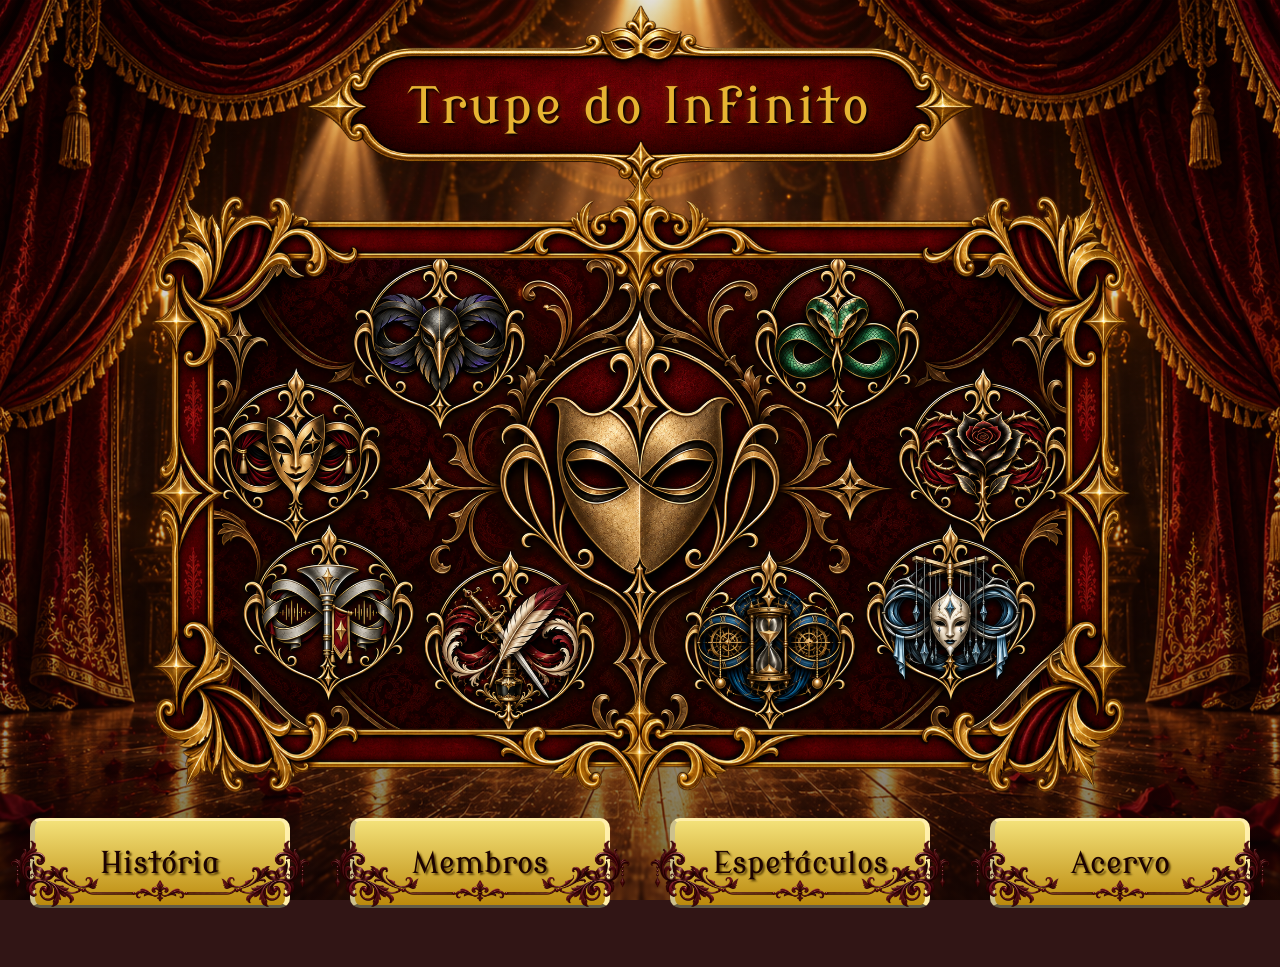
==== commit 5e0dd5da: "Substituição de "Recrutamento" por "Acervo" nos navegadores" ====
--- a/index.html
+++ b/index.html
@@ -34,8 +34,8 @@
                 <span>Espetáculos</span>
                 <i class="orn-left"></i>
             </a></li>
-            <li><a href="recrutamento.html" class="menu">
-                <span>Recrutamento</span>
+            <li><a href="acervo.html" class="menu">
+                <span>Acervo</span>
                 <i class="orn-left"></i>
             </a></li>
         </ul>
